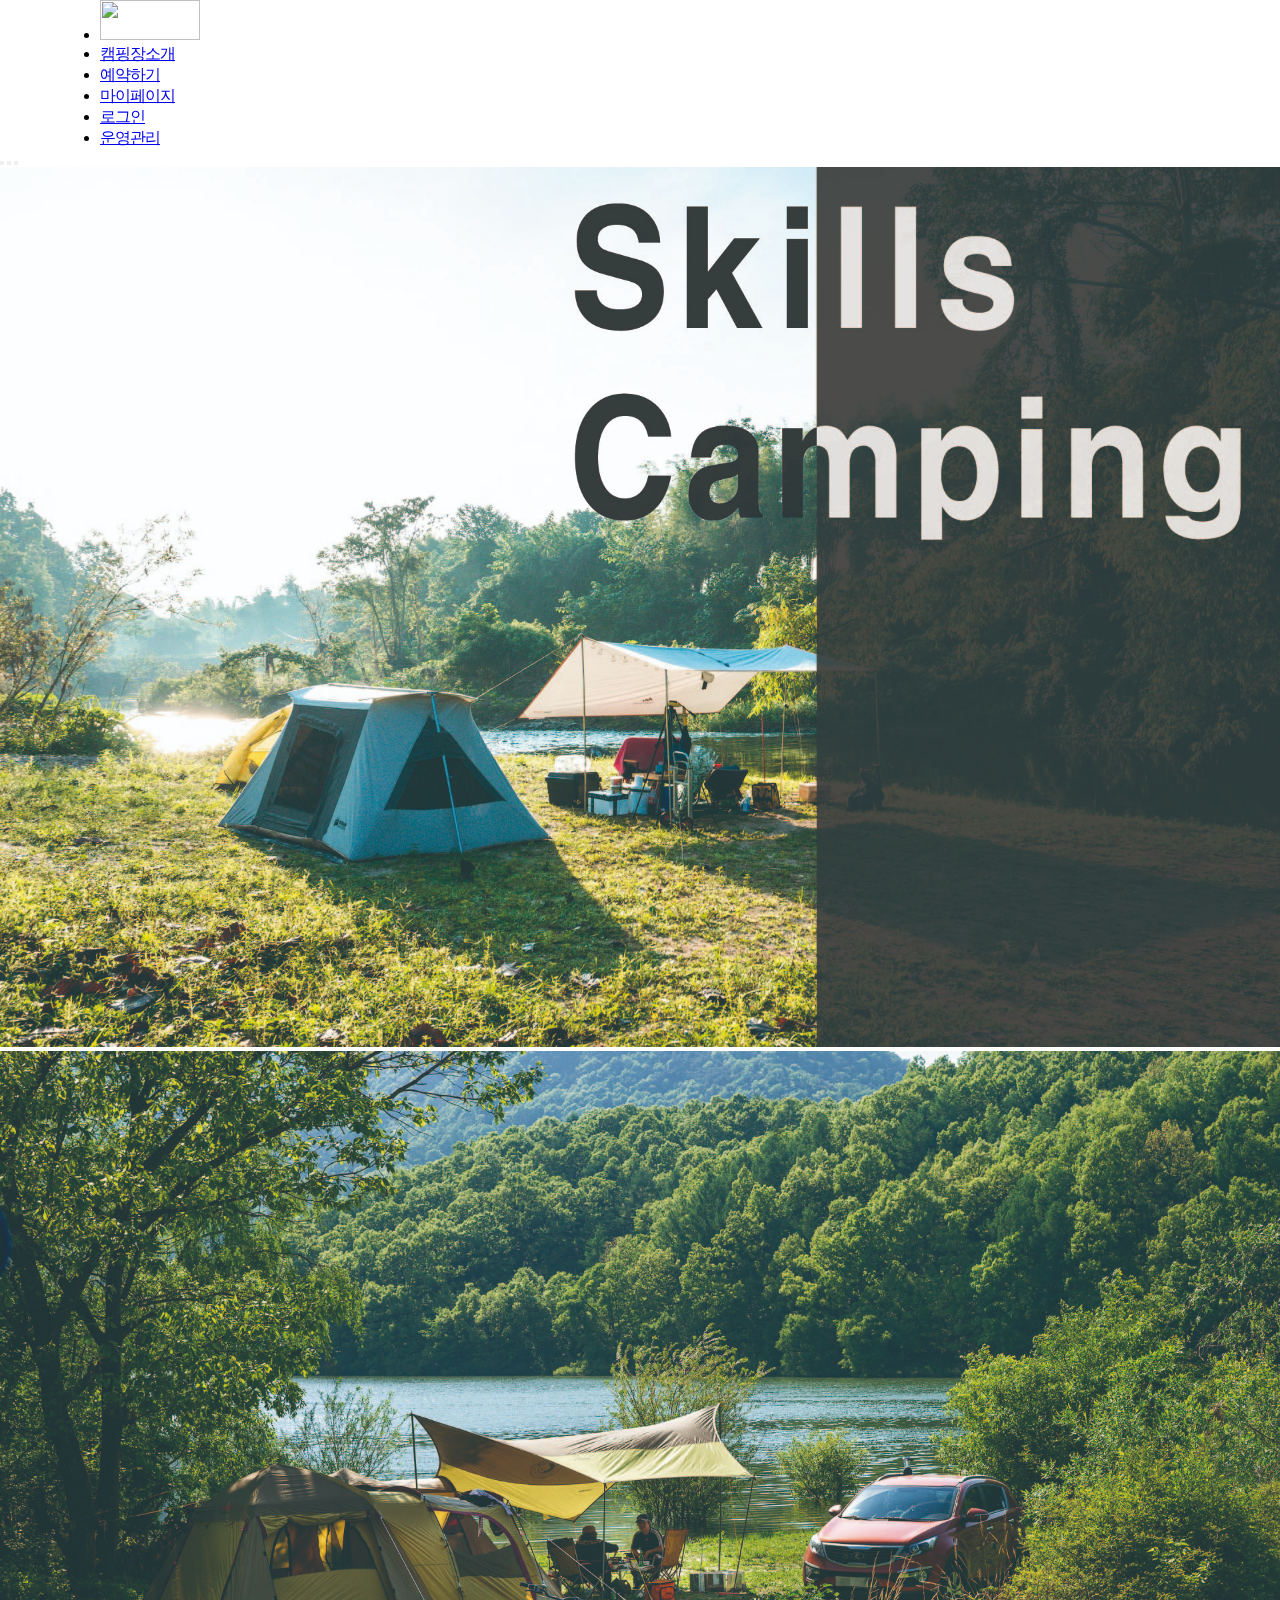
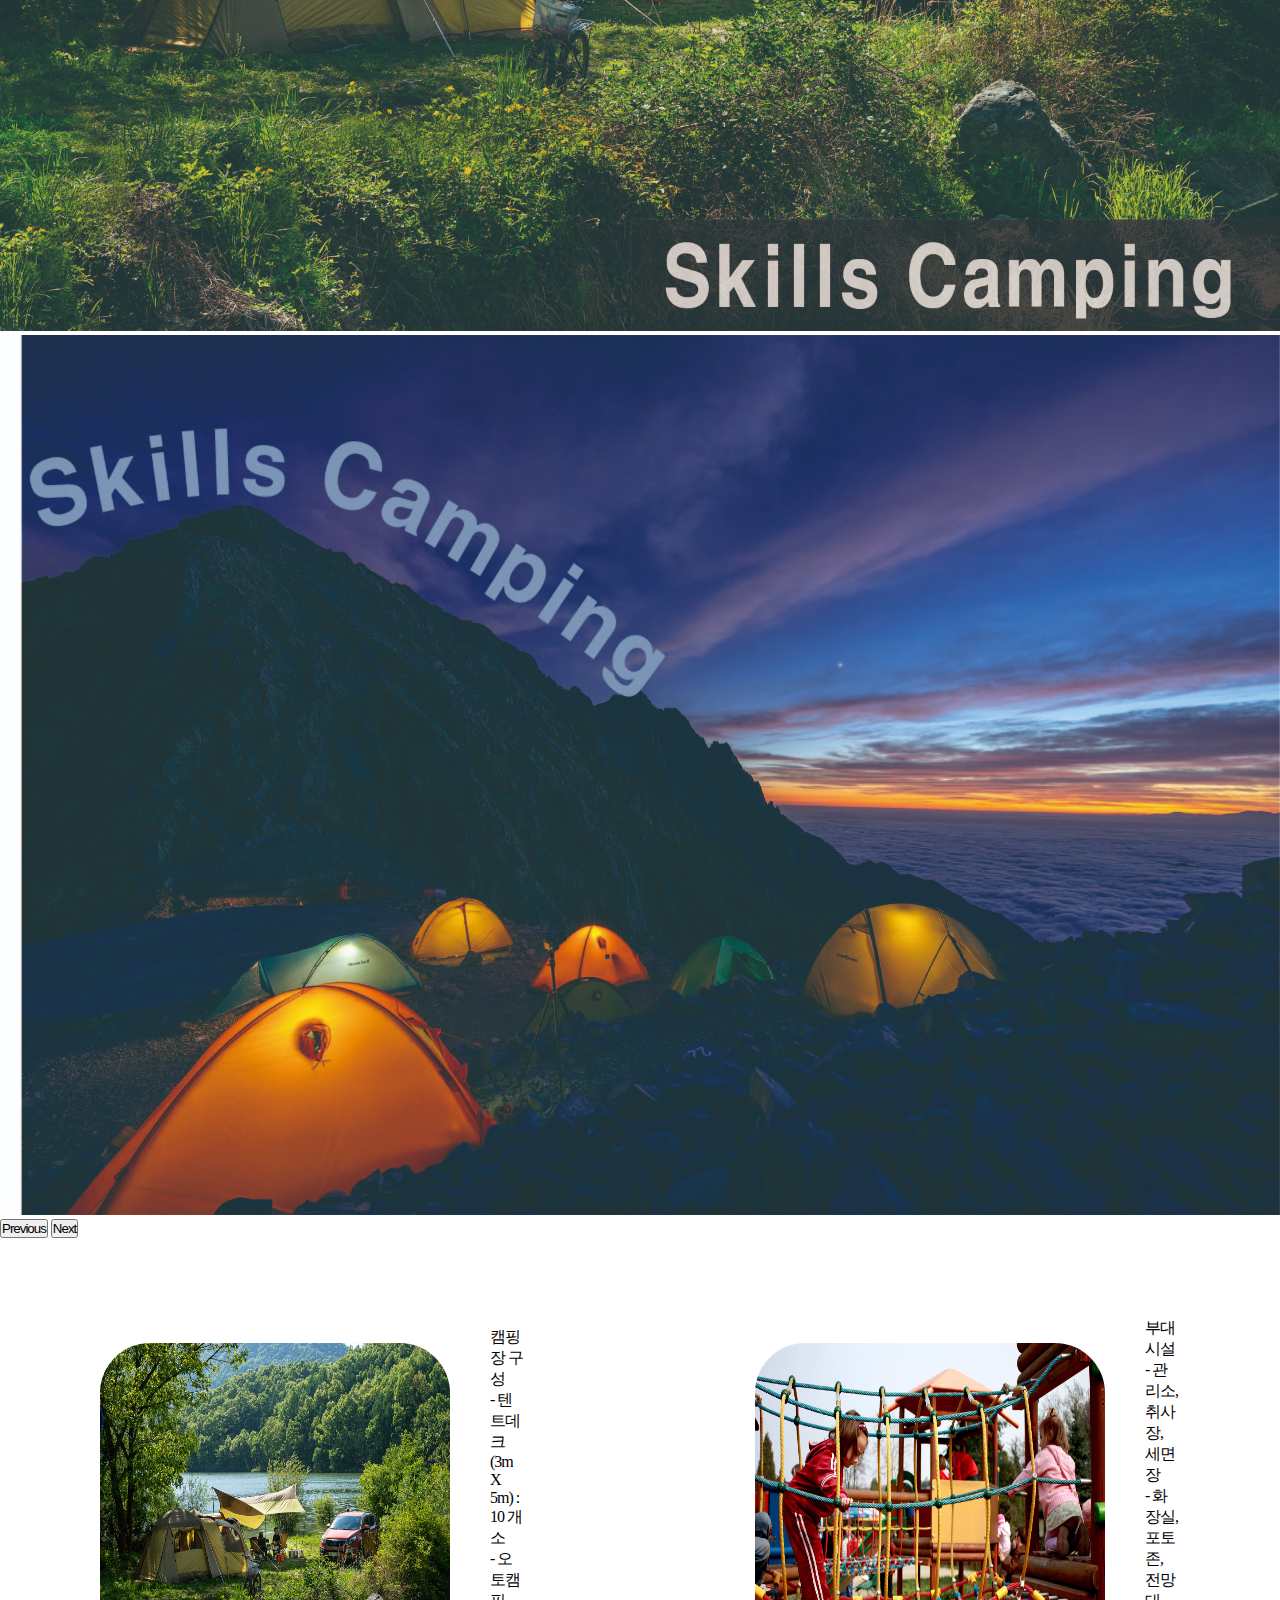
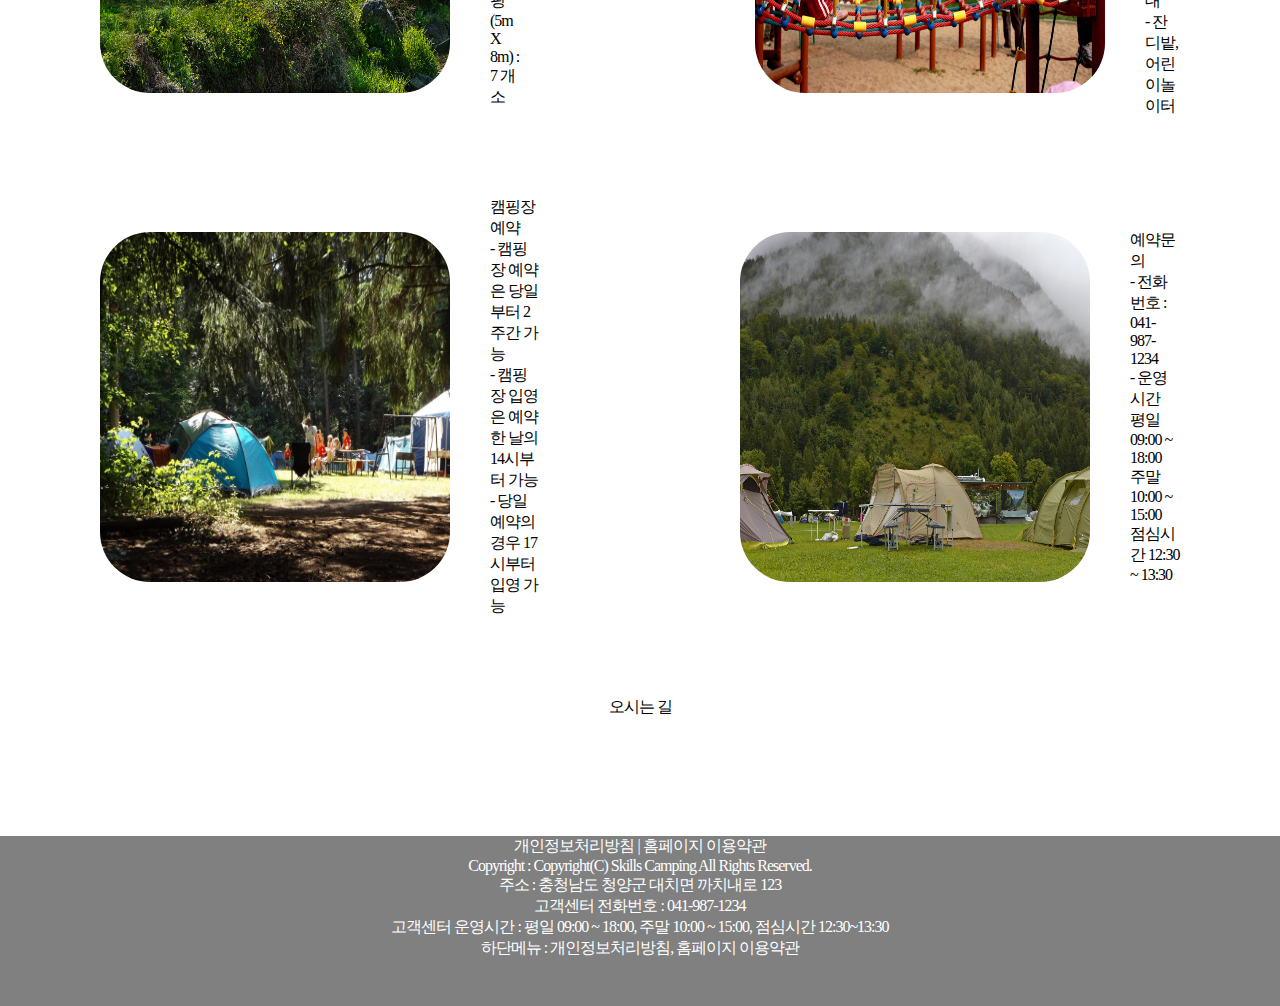
==== index.html @ 5953bdcd "image 파일 생성" ====
<!DOCTYPE html>
<html lang="ko">
<head>
    <meta charset="UTF-8">
    <meta name="viewport" content="width=device-width, initial-scale=1.0">
    <title>Skills Camping</title>
    <link rel="stylesheet" href="./style.css">
    <link href="https://cdn.jsdelivr.net/npm/bootstrap@5.3.1/dist/css/bootstrap.min.css" rel="stylesheet" integrity="sha384-4bw+/aepP/YC94hEpVNVgiZdgIC5+VKNBQNGCHeKRQN+PtmoHDEXuppvnDJzQIu9" crossorigin="anonymous">
</head>
<body>
  <header>
    <nav class="navbar navbar-expand-lg bg-body-tertiary">
      <div class="container-fluid">
        <ul class="navbar-nav me-auto mb-2 mb-lg-0">
          <li>
            <a href="./index.html"><img class="logo" src="./logo.jpg" alt=""></a>
          </li>
          <li class="nav-item">
            <a class="nav-link" href="./contents.html">캠핑장소개</a>
          </li>
          <li class="nav-item">
            <a class="nav-link" href="#">예약하기</a>
          </li>
          <li class="nav-item">
            <a class="nav-link" href="#">마이페이지</a>
          </li>
        </ul>
        <span>
          <ul class="navbar-nav me-auto mb-2 mb-lg-0">
            <li class="nav-item">
              <a class="nav-link" href="#">로그인</a>
            </li>
            <li class="nav-item">
              <a class="nav-link" href="#">운영관리</a>
            </li>
          </ul>
        </span>
      </div>
    </nav>
  </header>

  <!--슬라이드-->
  <div id="carouselExampleIndicators" class="carousel slide">
    <div class="carousel-indicators">
      <button type="button" data-bs-target="#carouselExampleIndicators" data-bs-slide-to="0" class="active" aria-current="true" aria-label="Slide 1"></button>
      <button type="button" data-bs-target="#carouselExampleIndicators" data-bs-slide-to="1" aria-label="Slide 2"></button>
      <button type="button" data-bs-target="#carouselExampleIndicators" data-bs-slide-to="2" aria-label="Slide 3"></button>
    </div>
    <div class="carousel-inner">
      <div class="carousel-item active">
        <img src="./image/슬라이드1.jpg" class="d-block w-100" alt="...">
      </div>
      <div class="carousel-item">
        <img src="./image/슬라이드2.jpg" class="d-block w-100" alt="...">
      </div>
      <div class="carousel-item">
        <img src="./image/슬라이드3.jpg" class="d-block w-100" alt="...">
      </div>
    </div>
    <button class="carousel-control-prev" type="button" data-bs-target="#carouselExampleIndicators" data-bs-slide="prev">
      <span class="carousel-control-prev-icon" aria-hidden="true"></span>
      <span class="visually-hidden">Previous</span>
    </button>
    <button class="carousel-control-next" type="button" data-bs-target="#carouselExampleIndicators" data-bs-slide="next">
      <span class="carousel-control-next-icon" aria-hidden="true"></span>
      <span class="visually-hidden">Next</span>
    </button>
  </div>



  <div class="main">
    <div class="main_cm">
      <img class="main_img" src="./image/캠핑장구성.jpg" alt="">
      <div>
        <p class="h4">캠핑장 구성</p>
        <p class="h6">
          - 텐트데크(3m X 5m) : 10 개소<br> 
          - 오토캠핑(5m X 8m) : 7 개소
        </p>
      </div>
    </div>
    <div class="main_cm" id="main_1">
      <img class="main_img" src="./image/부대시설.jpg" alt="">
      <div>
        <p class="h4">부대시설</p>
        <p class="h6">
          - 관리소, 취사장, 세면장<br> 
          - 화장실, 포토존, 전망대<br>
          - 잔디밭, 어린이놀이터
        </p>
      </div>
    </div>
  </div>
  <div class="main">
    <div class="main_cm">
      <img class="main_img" src="./image/캠핑장예약.jpg" alt="">
      <div>
        <p class="h4">캠핑장 예약</p>
        <p class="h6">
          - 캠핑장 예약은 당일부터 2주간 가능<br> 
          - 캠핑장 입영은 예약한 날의 14시부터 가능<br>
          - 당일 예약의 경우 17시부터 입영 가능
        </p>
      </div>
    </div>
    <div class="main_cm" id="main_2">
      <img class="main_img" src="./image/예약문의.jpg" alt="">
      <div>
        <p class="h4">예약문의</p>
        <p class="h6">
          - 전화번호 : 041-987-1234<br> 
          - 운영시간<br>
              평일 09:00 ~ 18:00 <br>
              주말 10:00 ~ 15:00 <br>
              점심시간 12:30 ~ 13:30 <br>
        </p>
      </div>
    </div>
  </div>

  <div class="location">
    <p class="h2">오시는 길</p>
    <img class="location_img" src="./location.jpg" alt="">
  </div>

  <footer>
    <div class="footer">
      <p class="h6">개인정보처리방침 | 홈페이지 이용약관</p>
      <p class="h6">Copyright : Copyright(C) Skills Camping All Rights Reserved.<br>
        주소 : 충청남도 청양군 대치면 까치내로 123<br>
        고객센터 전화번호 : 041-987-1234<br>
        고객센터 운영시간 : 평일 09:00 ~ 18:00, 주말 10:00 ~ 15:00, 점심시간 12:30~13:30<br>
        하단메뉴 : 개인정보처리방침, 홈페이지 이용약관</p>
    </div>
  </footer>
</body>
</html>
---- style.css ----
*{
    margin: 0;
    padding: 0;
    letter-spacing: -1px;
}
/*header*/
header{
    position: sticky;
    top: 0;
    z-index: 1000;
}
.container-fluid{
    margin: 0 100px !important;
}
.logo{
    width: 100px;
    height: 40px;
}

/*Contents*/
.d-block{
    width: 100%;
    height: 880px;
}

.main{
    margin: 80px 100px;
    display: flex;
    justify-content: center;

}
.main_cm{
    width: 600px;
    display: flex;
    align-items: center;
}

.main_img{
    width: 350px;
    height: 350px;
    border-radius: 50px;
    margin-right: 40px;
}

#main_1{
    margin-left: 230px;
}
#main_2{
    margin-left: 200px;
}
.location{
    text-align: center;
}
.location_img{
    border-radius: 60px;
}


/*contents*/

.content{
    text-align: center;
    margin: 0 100px;
    margin-top: 20px;
}
.comp_map{
    width: 800px;
    margin-bottom: 20px;
    border-radius: 30px;
}

.contents_main{
    margin: 0 100px;
}
.contents_main_cm{
    width: 1400px;
    display: flex;
    align-items: center;
    margin-bottom: 40px;
}

.contents_main_img{
    width: 500px;
    height: 300px;
    border-radius: 50px;
    margin-right: 40px;
}





/*Footer*/
.footer{
    height: 170px;
    margin-top: 100px;
    padding: 0 100px;
    background-color: gray;
    color: white;
    text-align: center;
}
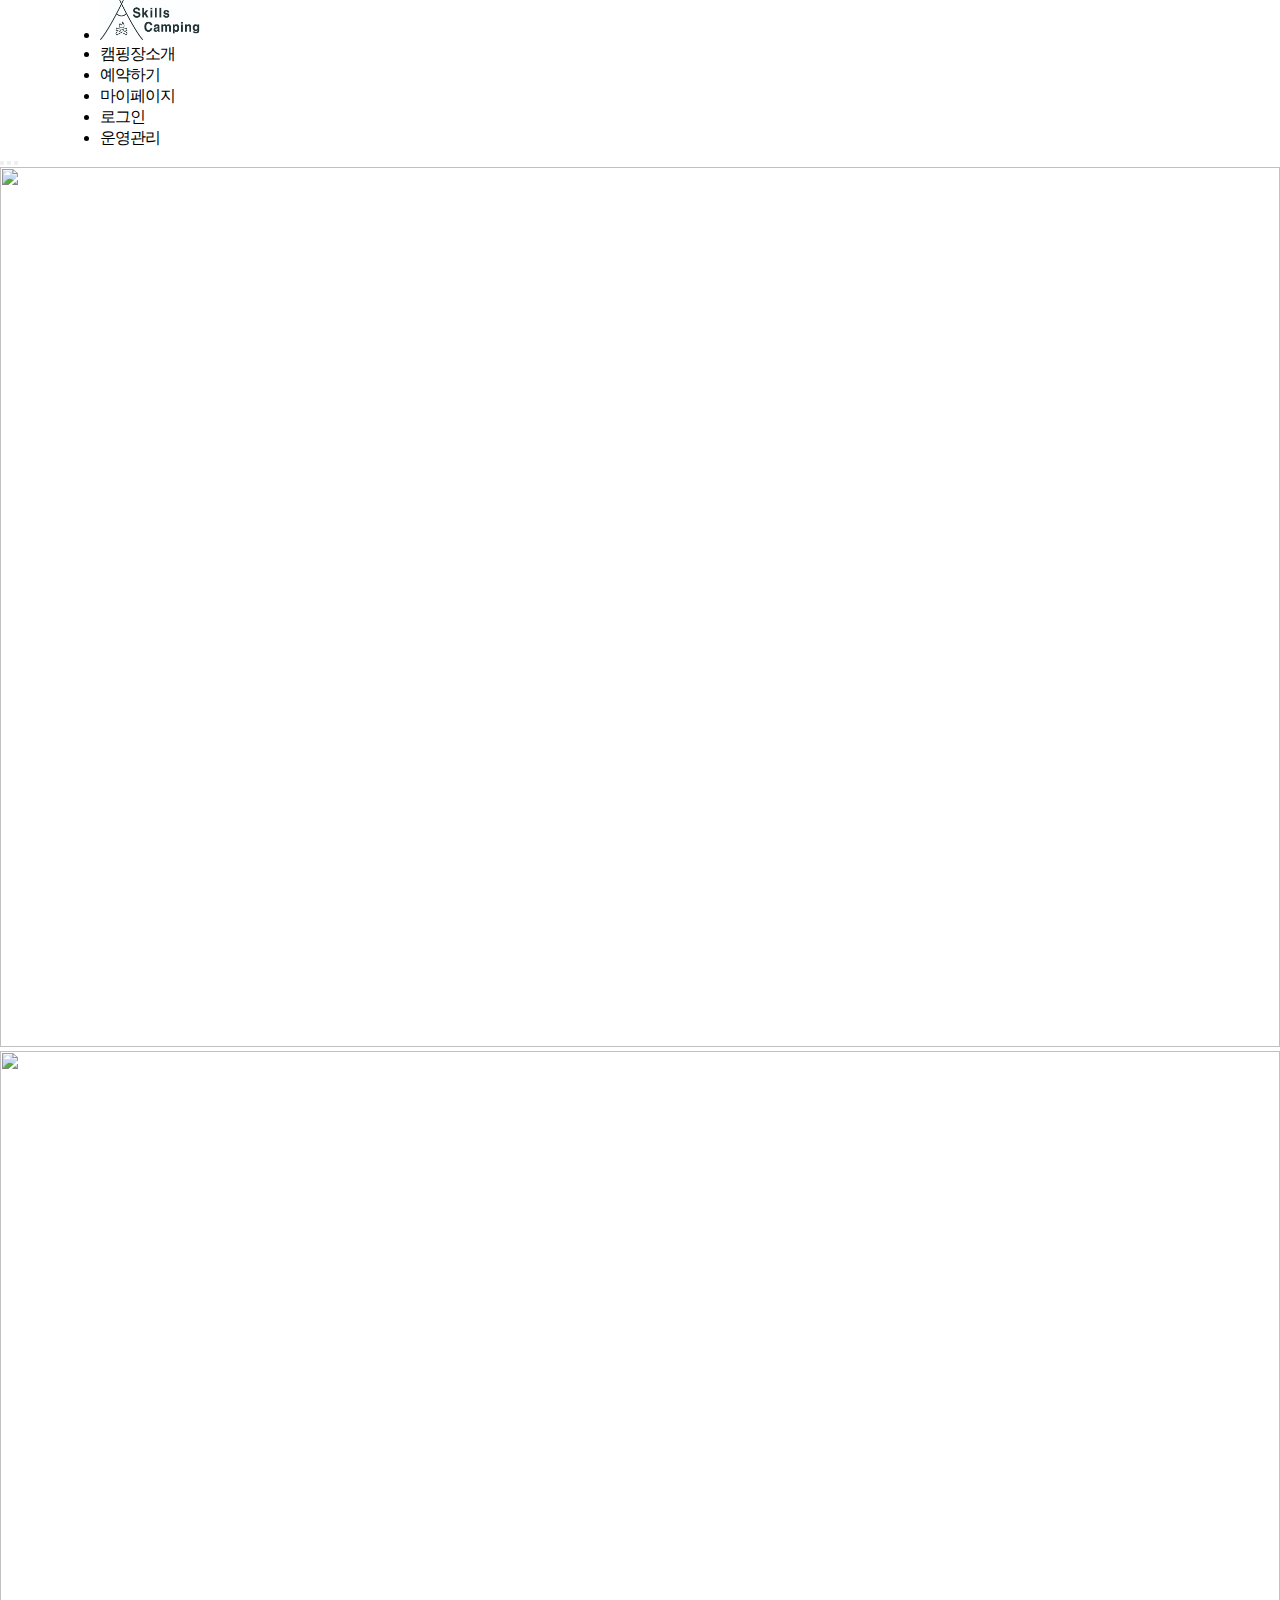
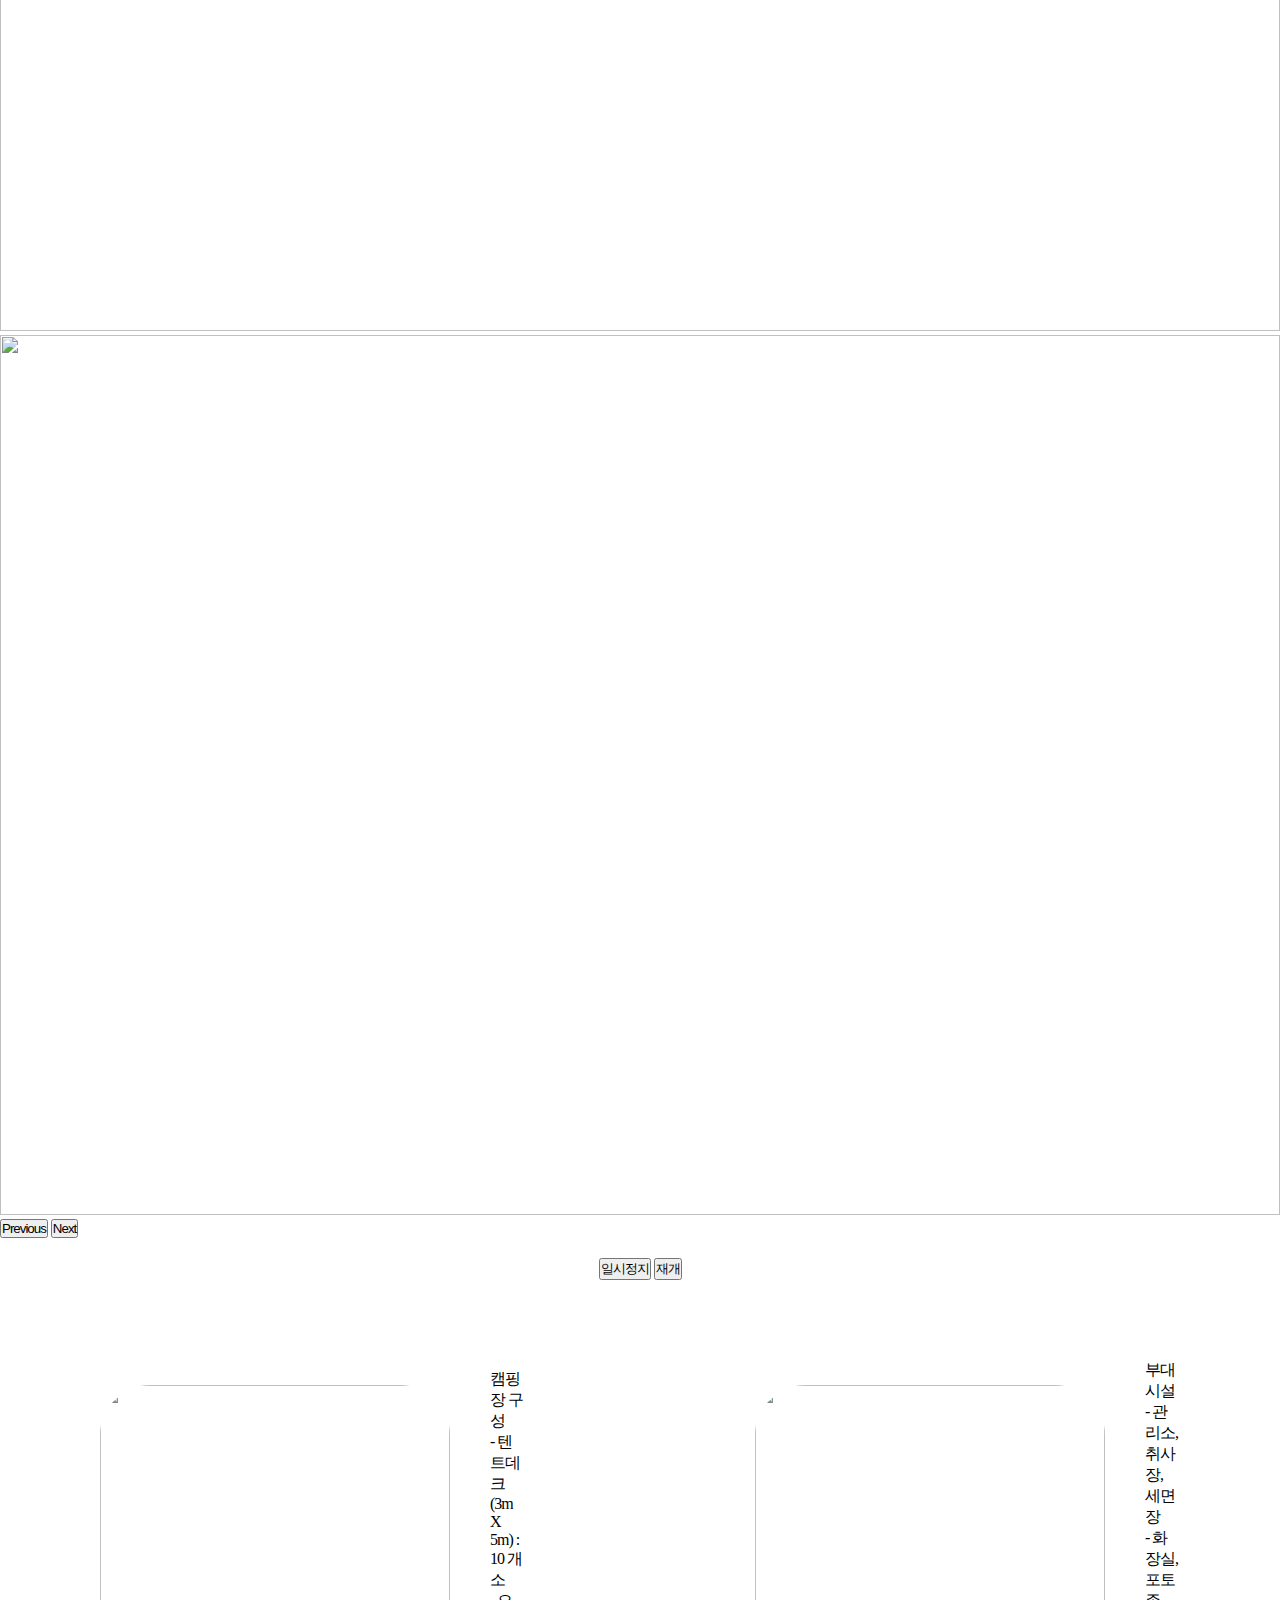
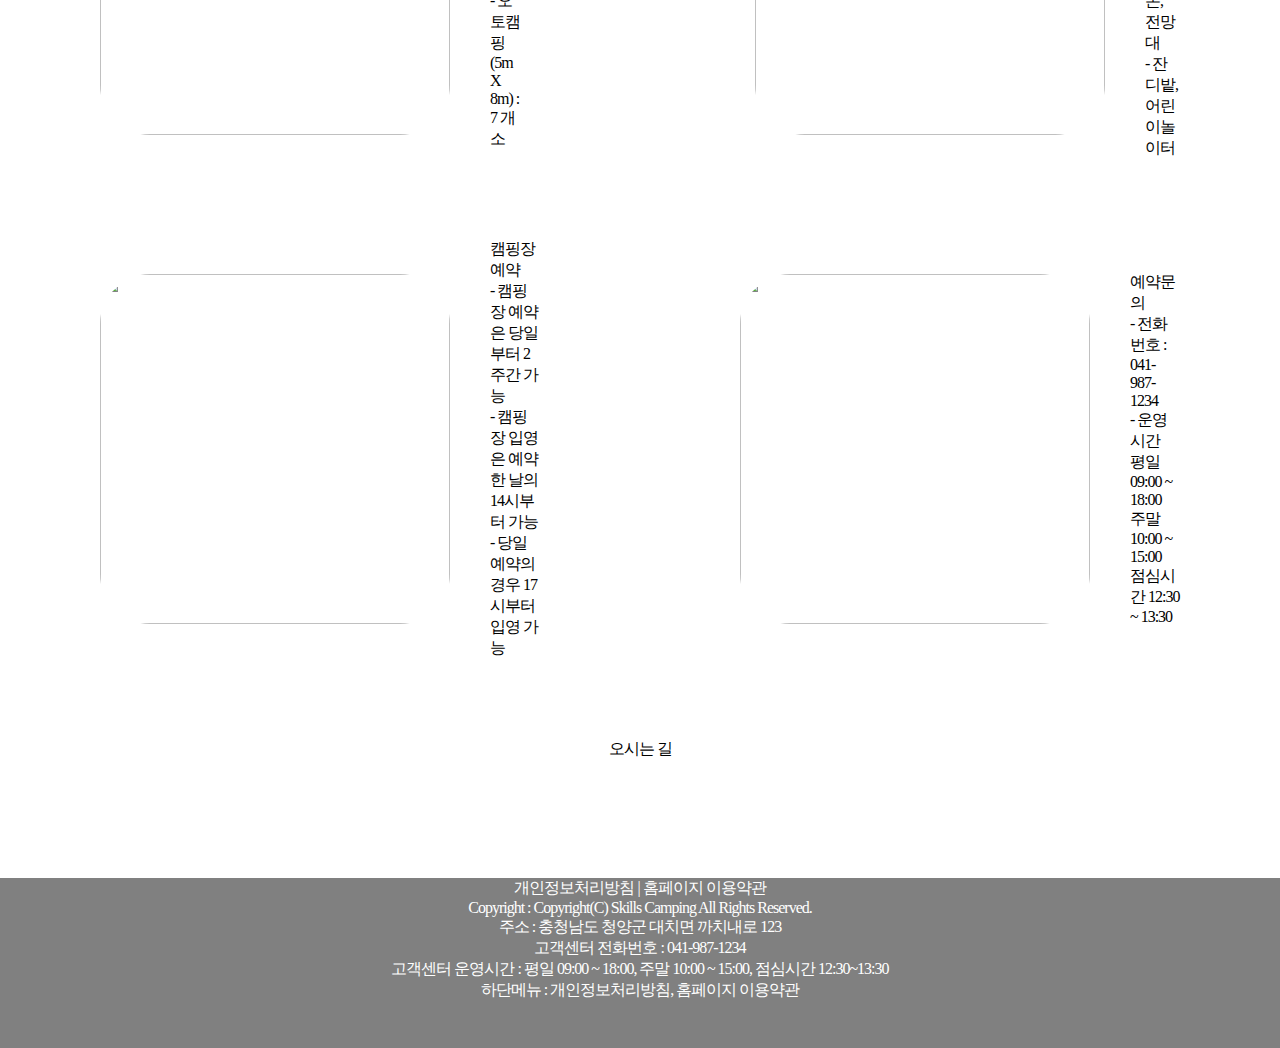
==== commit 0c2cb6d3: "A 모듈 수정" ====
--- a/index.html
+++ b/index.html
@@ -5,9 +5,11 @@
     <meta name="viewport" content="width=device-width, initial-scale=1.0">
     <title>Skills Camping</title>
     <link rel="stylesheet" href="./style.css">
-    <link href="https://cdn.jsdelivr.net/npm/bootstrap@5.3.1/dist/css/bootstrap.min.css" rel="stylesheet" integrity="sha384-4bw+/aepP/YC94hEpVNVgiZdgIC5+VKNBQNGCHeKRQN+PtmoHDEXuppvnDJzQIu9" crossorigin="anonymous">
+    <link rel="stylesheet" href="./bootstrap/dist/css/bootstrap.css">
+    
 </head>
 <body>
+  <!-- Header Start -->
   <header>
     <nav class="navbar navbar-expand-lg bg-body-tertiary">
       <div class="container-fluid">
@@ -37,10 +39,43 @@
         </span>
       </div>
     </nav>
+
+
+    <!-- <div class="header_menu">
+      <div class="header_main_menu">
+        <ul>
+          <li>
+            <a href="#"><img class="logo" src="./logo.jpg" alt=""></a>
+          </li>
+          <li>
+            <a href="#">캠핑장소개</a>
+          </li>
+          <li>
+            <a href="#">예약하기</a>
+          </li>
+          <li>
+            <a href="#">마이페이지</a>
+          </li>
+        </ul>
+  
+        <span class="">
+          <ul>
+            <li>
+              <a href="#">로그인</a>
+            </li>
+            <li>
+              <a href="#">운영관리</a>
+            </li>
+          </ul>
+        </span>
+      </div>
+    </div> -->
+
   </header>
+  <!-- Header Start -->
 
-  <!--슬라이드-->
-  <div id="carouselExampleIndicators" class="carousel slide">
+  <!--Slide Start-->
+  <div id="carouselExampleIndicators" class="carousel slide" data-bs-ride="carousel">
     <div class="carousel-indicators">
       <button type="button" data-bs-target="#carouselExampleIndicators" data-bs-slide-to="0" class="active" aria-current="true" aria-label="Slide 1"></button>
       <button type="button" data-bs-target="#carouselExampleIndicators" data-bs-slide-to="1" aria-label="Slide 2"></button>
@@ -48,13 +83,13 @@
     </div>
     <div class="carousel-inner">
       <div class="carousel-item active">
-        <img src="./image/슬라이드1.jpg" class="d-block w-100" alt="...">
+        <img src="./assets/slide1.jpg" width="800" height="400" class="bd-placeholder-img-lg d-block w-100" color="#555" background="#777" text="First slide" >
       </div>
       <div class="carousel-item">
-        <img src="./image/슬라이드2.jpg" class="d-block w-100" alt="...">
+        <img src="./assets/slide2.jpg" placeholder width="800" height="400" class="bd-placeholder-img-lg d-block w-100" color="#444" background="#666" text="Second slide" >
       </div>
       <div class="carousel-item">
-        <img src="./image/슬라이드3.jpg" class="d-block w-100" alt="...">
+        <img src="./assets/slide3.jpg" placeholder width="800" height="400" class="bd-placeholder-img-lg d-block w-100" color="#333" background="#555" text="Third slide" >
       </div>
     </div>
     <button class="carousel-control-prev" type="button" data-bs-target="#carouselExampleIndicators" data-bs-slide="prev">
@@ -66,12 +101,18 @@
       <span class="visually-hidden">Next</span>
     </button>
   </div>
+  <!--Slide End-->
+
+  <div class="controlBtns">
+    <button type="button" class="btn btn-primary btn-sm" onclick="pauseCarousel()">일시정지</button>
+    <button type="button" class="btn btn-primary btn-sm" onclick="playCarousel()">재개</button>
+  </div>
 
 
 
   <div class="main">
     <div class="main_cm">
-      <img class="main_img" src="./image/캠핑장구성.jpg" alt="">
+      <img class="main_img" src="./assets/캠핑장구성.jpg" alt="">
       <div>
         <p class="h4">캠핑장 구성</p>
         <p class="h6">
@@ -81,7 +122,7 @@
       </div>
     </div>
     <div class="main_cm" id="main_1">
-      <img class="main_img" src="./image/부대시설.jpg" alt="">
+      <img class="main_img" src="./assets/부대시설.jpg" alt="">
       <div>
         <p class="h4">부대시설</p>
         <p class="h6">
@@ -94,7 +135,7 @@
   </div>
   <div class="main">
     <div class="main_cm">
-      <img class="main_img" src="./image/캠핑장예약.jpg" alt="">
+      <img class="main_img" src="./assets/캠핑장예약.jpg" alt="">
       <div>
         <p class="h4">캠핑장 예약</p>
         <p class="h6">
@@ -105,7 +146,7 @@
       </div>
     </div>
     <div class="main_cm" id="main_2">
-      <img class="main_img" src="./image/예약문의.jpg" alt="">
+      <img class="main_img" src="./assets/예약문의.jpg" alt="">
       <div>
         <p class="h4">예약문의</p>
         <p class="h6">
@@ -124,6 +165,7 @@
     <img class="location_img" src="./location.jpg" alt="">
   </div>
 
+  <!-- Footer Start-->
   <footer>
     <div class="footer">
       <p class="h6">개인정보처리방침 | 홈페이지 이용약관</p>
@@ -134,5 +176,15 @@
         하단메뉴 : 개인정보처리방침, 홈페이지 이용약관</p>
     </div>
   </footer>
+  <!-- Footer End-->
+
+  <!-- Script Start-->
+  <script src="./jquery/jquery-3.6.0.js"></script> <!-- Bootstrap보다 위에 있어야함. -->
+  <script src="./bootstrap/dist/js/bootstrap.js"></script>
+  <script src="./js/script.js"></script>
+  <script>
+    carouselSlide();
+  </script>
+  <!-- Script End-->
 </body>
 </html>--- a/style.css
+++ b/style.css
@@ -7,8 +7,21 @@
 header{
     position: sticky;
     top: 0;
-    z-index: 1000;
+    z-index: 1;
+    background-color: white;
 }
+
+/* .header_manu ul{
+    list-style: none;
+}
+
+.header_manu ul li{
+    float: left;
+}
+
+.header_main_menu{
+    
+} */
 .container-fluid{
     margin: 0 100px !important;
 }
@@ -16,6 +29,13 @@
     width: 100px;
     height: 40px;
 }
+
+a{
+    text-decoration: none;
+    color: inherit;
+}
+
+
 
 /*Contents*/
 .d-block{
@@ -53,6 +73,18 @@
 }
 .location_img{
     border-radius: 60px;
+}
+
+.controlBtns {
+    text-align: center;
+    margin-top: 20px;
+}
+
+.controlBtns > button {
+    font: 100px;
+}
+.now {
+    font-weight: 900 !important;
 }
 
 
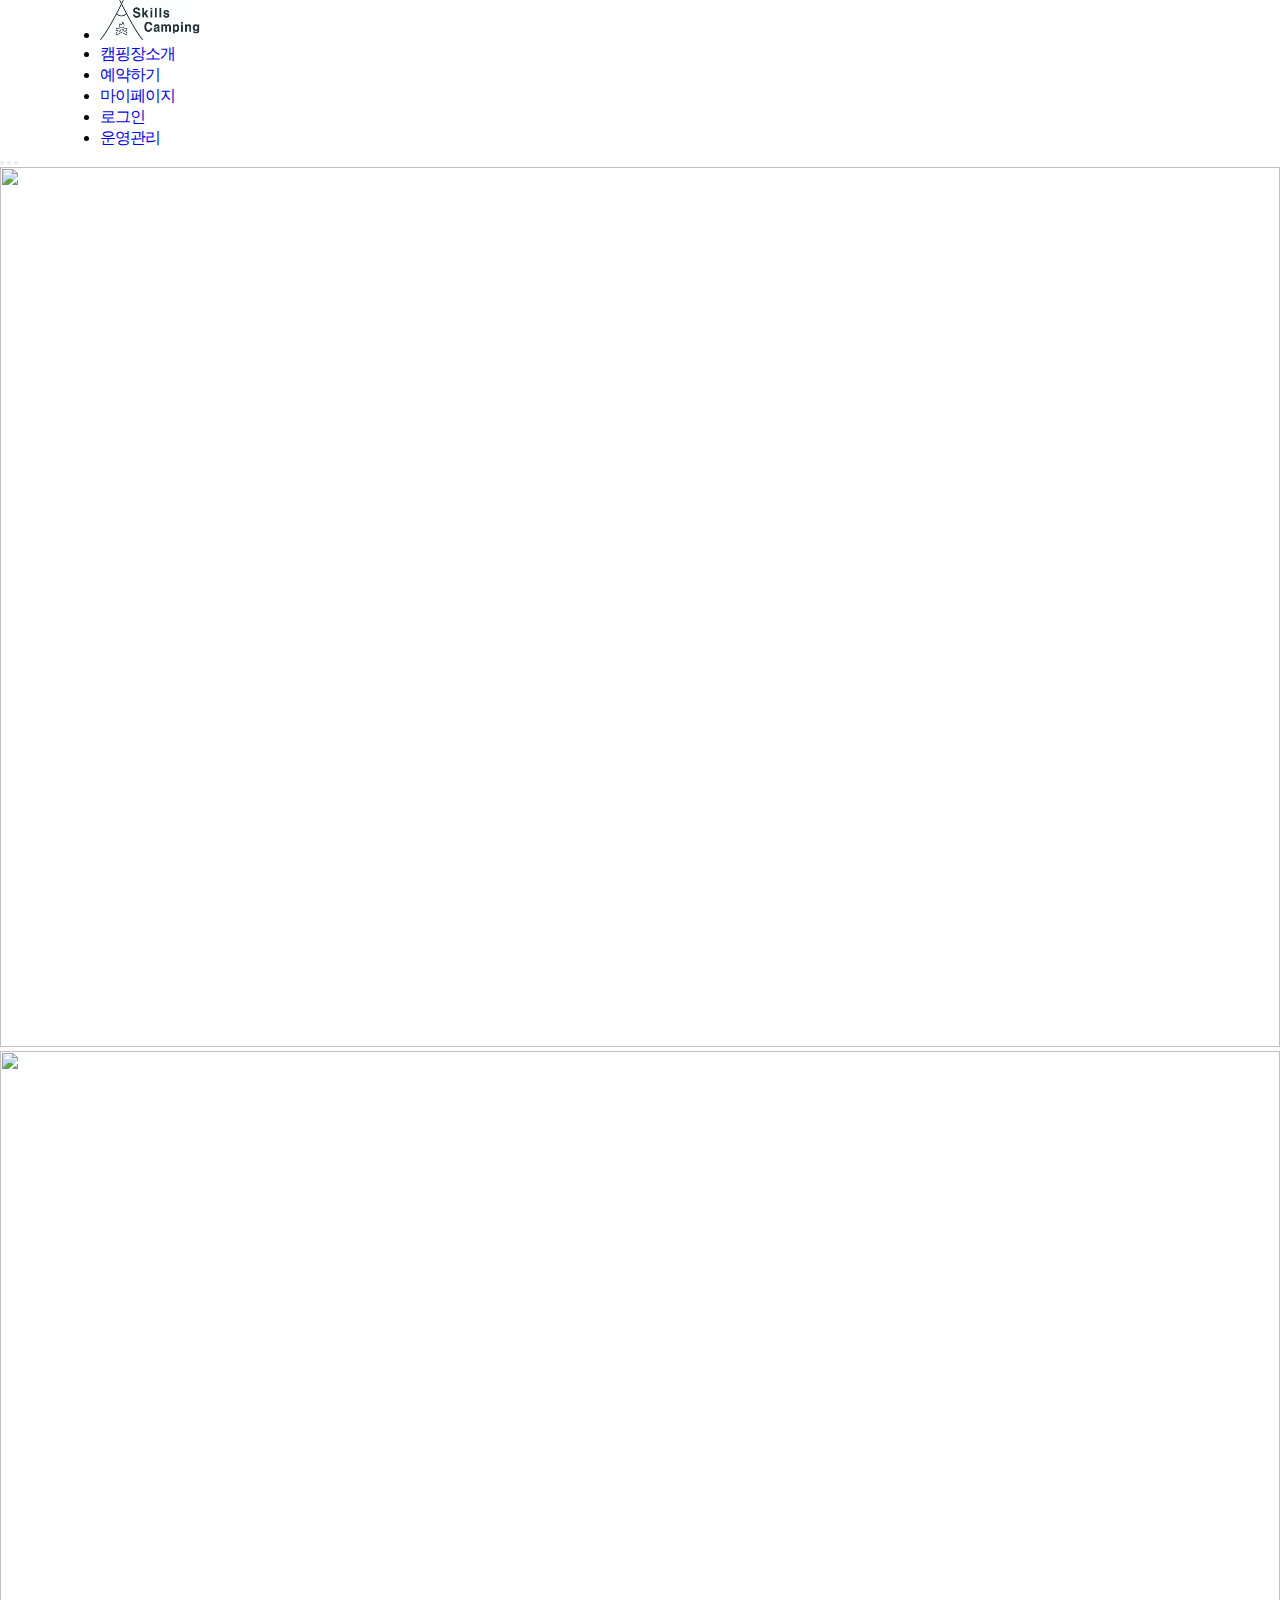
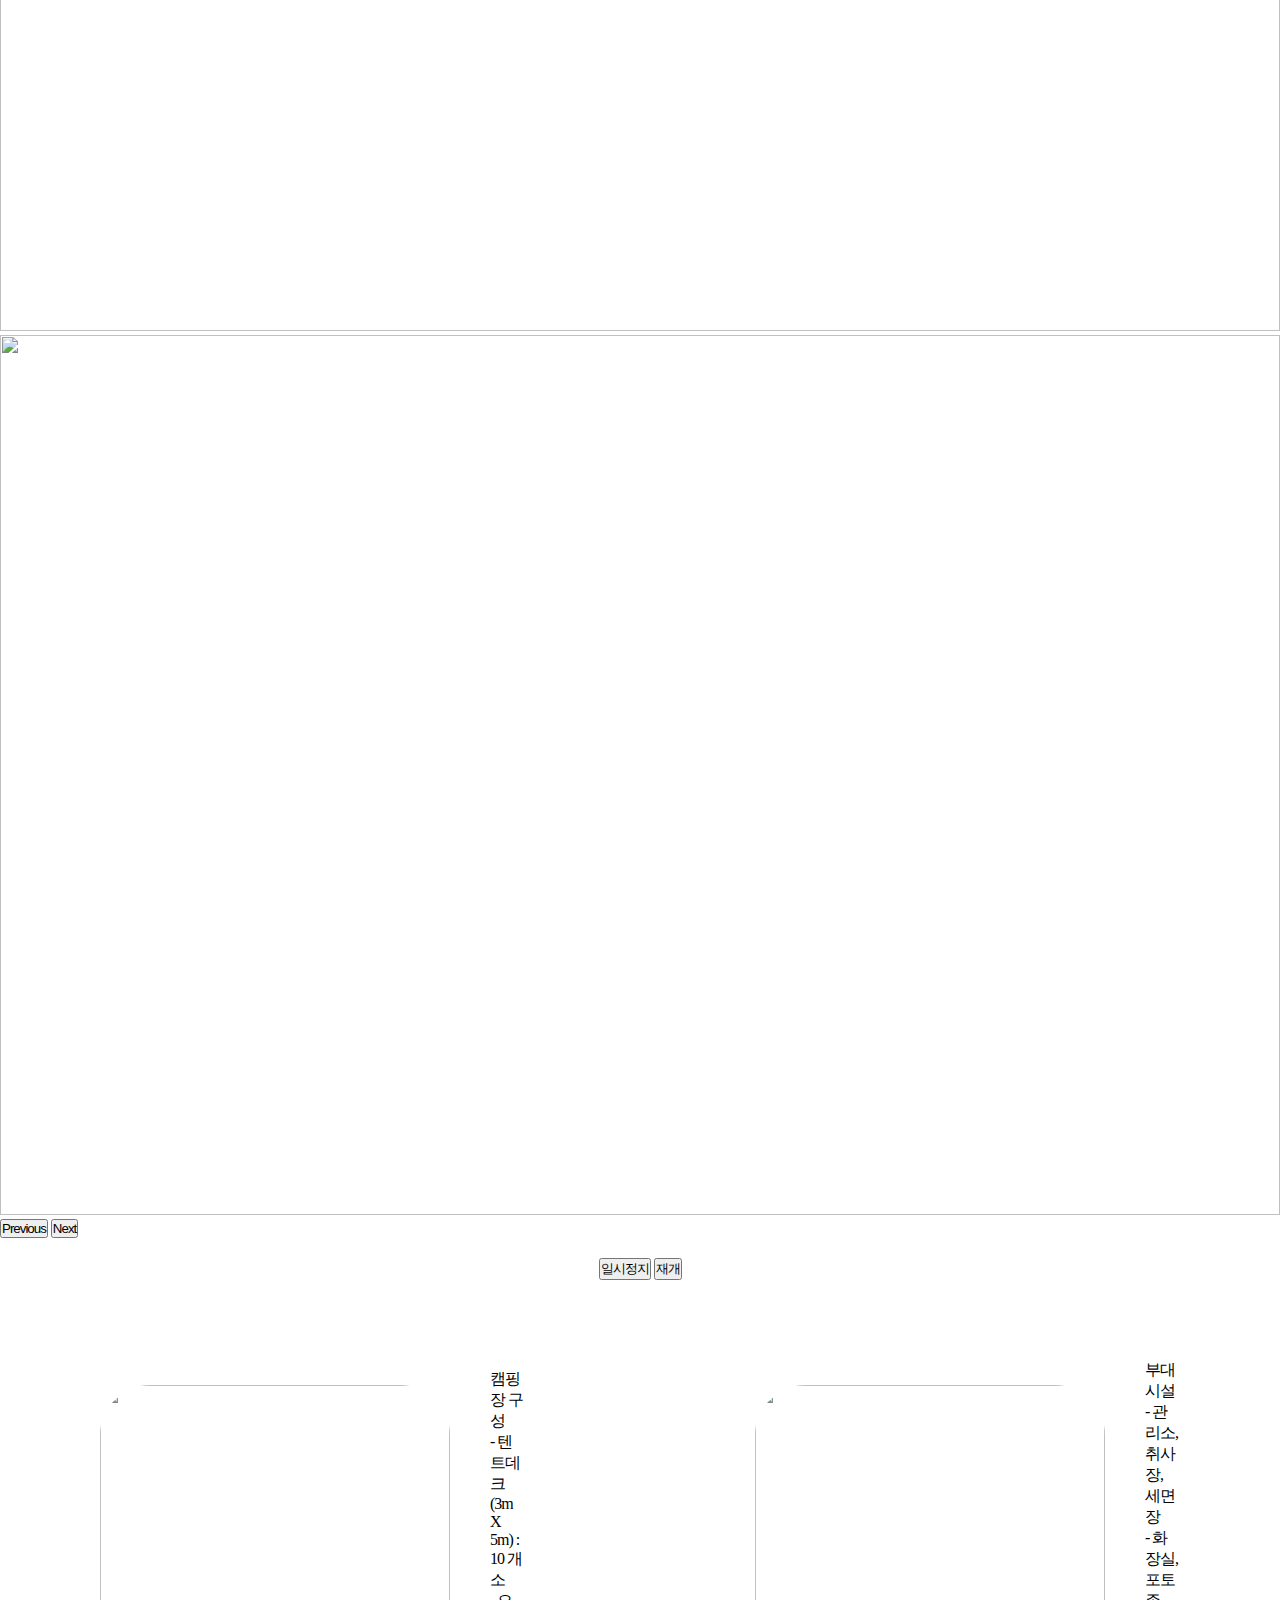
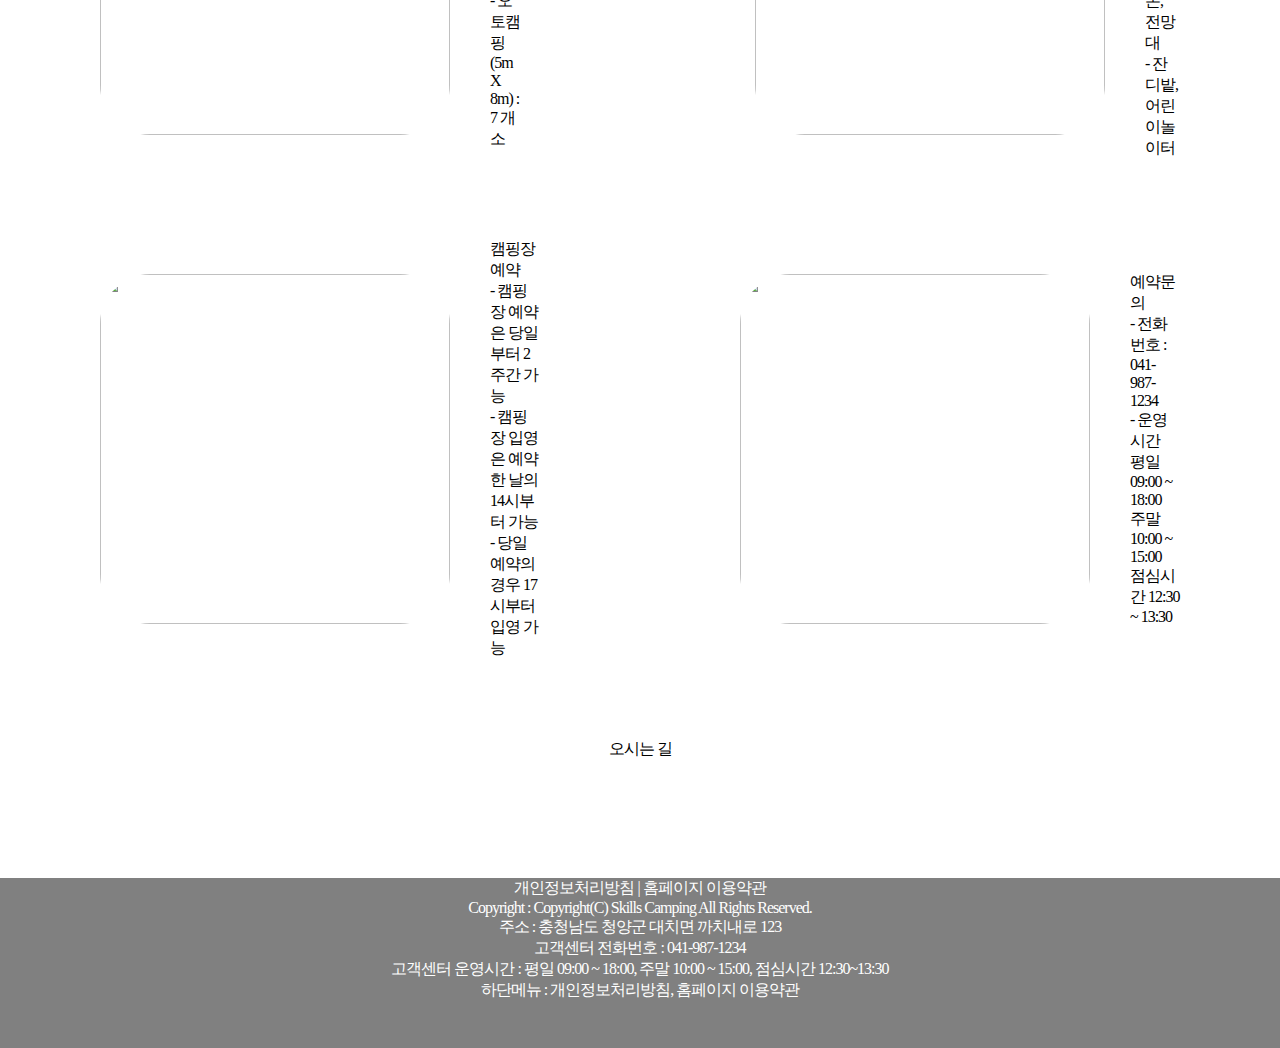
==== commit 3ac85235: "Footer 추가" ====
--- a/index.html
+++ b/index.html
@@ -21,7 +21,7 @@
             <a class="nav-link" href="./contents.html">캠핑장소개</a>
           </li>
           <li class="nav-item">
-            <a class="nav-link" href="#">예약하기</a>
+            <a class="nav-link" href="./reservation.html">예약하기</a>
           </li>
           <li class="nav-item">
             <a class="nav-link" href="#">마이페이지</a>
@@ -40,7 +40,6 @@
       </div>
     </nav>
 
-
     <!-- <div class="header_menu">
       <div class="header_main_menu">
         <ul>
@@ -58,7 +57,7 @@
           </li>
         </ul>
   
-        <span class="">
+        <span class="header_submenu">
           <ul>
             <li>
               <a href="#">로그인</a>
@@ -72,7 +71,7 @@
     </div> -->
 
   </header>
-  <!-- Header Start -->
+  <!-- Header End -->
 
   <!--Slide Start-->
   <div id="carouselExampleIndicators" class="carousel slide" data-bs-ride="carousel">
--- a/style.css
+++ b/style.css
@@ -1,133 +1,129 @@
-*{
-    margin: 0;
-    padding: 0;
-    letter-spacing: -1px;
-}
-/*header*/
-header{
-    position: sticky;
-    top: 0;
-    z-index: 1;
-    background-color: white;
+* {
+  margin: 0;
+  padding: 0;
+  /* 자간 간격 줄이기 */
+  letter-spacing: -1px;
 }
 
-/* .header_manu ul{
-    list-style: none;
+a{
+  text-decoration: none;
 }
 
-.header_manu ul li{
+/*header Start*/
+header {
+  position: sticky;
+  top: 0;
+  z-index: 1;
+  background-color: white;
+}
+
+.header_menu ul{
+  list-style: none;
+}
+
+.header_menu ul li{
     float: left;
 }
 
 .header_main_menu{
     
-} */
-.container-fluid{
-    margin: 0 100px !important;
-}
-.logo{
-    width: 100px;
-    height: 40px;
-}
-
-a{
-    text-decoration: none;
-    color: inherit;
 }
 
 
+.container-fluid {
+  margin: 0 100px !important;
+}
+.logo {
+  width: 100px;
+  height: 40px;
+}
+
 
 /*Contents*/
-.d-block{
-    width: 100%;
-    height: 880px;
+.d-block {
+  width: 100%;
+  height: 880px;
 }
 
-.main{
-    margin: 80px 100px;
-    display: flex;
-    justify-content: center;
-
+.main {
+  margin: 80px 100px;
+  display: flex;
+  justify-content: center;
 }
-.main_cm{
-    width: 600px;
-    display: flex;
-    align-items: center;
+.main_cm {
+  width: 600px;
+  display: flex;
+  align-items: center;
 }
 
-.main_img{
-    width: 350px;
-    height: 350px;
-    border-radius: 50px;
-    margin-right: 40px;
+.main_img {
+  width: 350px;
+  height: 350px;
+  border-radius: 50px;
+  margin-right: 40px;
 }
 
-#main_1{
-    margin-left: 230px;
+#main_1 {
+  margin-left: 230px;
 }
-#main_2{
-    margin-left: 200px;
+#main_2 {
+  margin-left: 200px;
 }
-.location{
-    text-align: center;
+.location {
+  text-align: center;
 }
-.location_img{
-    border-radius: 60px;
+.location_img {
+  border-radius: 60px;
 }
 
 .controlBtns {
-    text-align: center;
-    margin-top: 20px;
+  text-align: center;
+  margin-top: 20px;
 }
 
 .controlBtns > button {
-    font: 100px;
+  font: 100px;
 }
 .now {
-    font-weight: 900 !important;
+  font-weight: 900 !important;
 }
-
 
 /*contents*/
 
-.content{
-    text-align: center;
-    margin: 0 100px;
-    margin-top: 20px;
+.content {
+  text-align: center;
+  margin: 0 100px;
+  margin-top: 20px;
 }
-.comp_map{
-    width: 800px;
-    margin-bottom: 20px;
-    border-radius: 30px;
+.comp_map {
+  width: 800px;
+  margin-bottom: 20px;
+  border-radius: 30px;
 }
 
-.contents_main{
-    margin: 0 100px;
+.contents_main {
+  margin: 0 100px;
 }
-.contents_main_cm{
-    width: 1400px;
-    display: flex;
-    align-items: center;
-    margin-bottom: 40px;
+.contents_main_cm {
+  width: 1400px;
+  display: flex;
+  align-items: center;
+  margin-bottom: 40px;
 }
 
-.contents_main_img{
-    width: 500px;
-    height: 300px;
-    border-radius: 50px;
-    margin-right: 40px;
+.contents_main_img {
+  width: 500px;
+  height: 300px;
+  border-radius: 50px;
+  margin-right: 40px;
 }
 
-
-
-
-
 /*Footer*/
-.footer{
-    height: 170px;
-    margin-top: 100px;
-    padding: 0 100px;
-    background-color: gray;
-    color: white;
-    text-align: center;
+.footer {
+  height: 170px;
+  margin-top: 100px;
+  padding: 0 100px;
+  background-color: gray;
+  color: white;
+  text-align: center;
 }